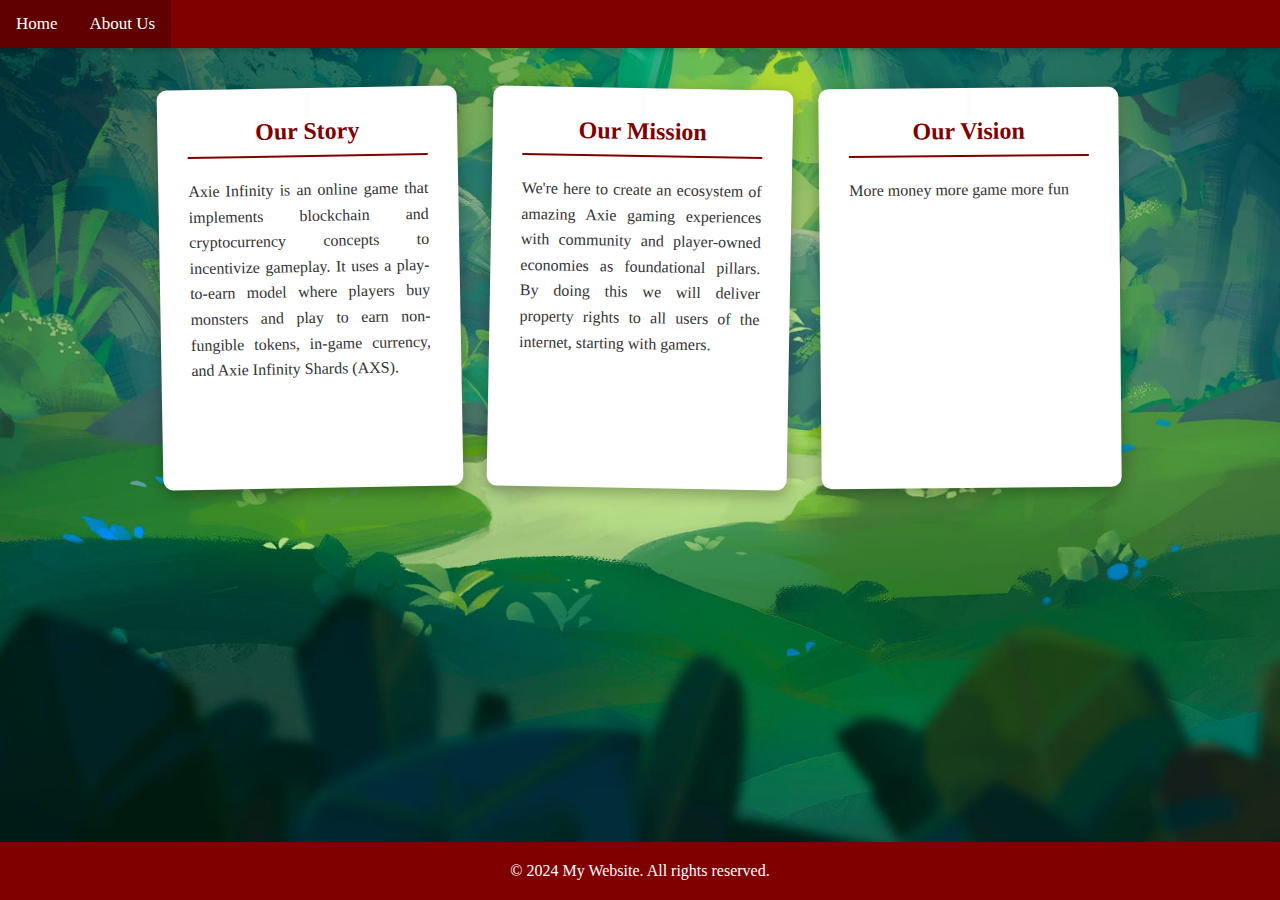
==== about.html @ 25cd3b6a "hello website" ====
<!DOCTYPE html>
<html lang="en">
<head>
    <meta charset="UTF-8">
    <meta name="viewport" content="width=device-width, initial-scale=1.0">
    <title>About Us</title>
    <style>
        * {
            margin: 0;
            padding: 0;
            box-sizing: border-box;
        }

        body {
            min-height: 100vh;
            display: flex;
            flex-direction: column;
            background-image: url('./images/bg2.jpg');
            background-size: cover;
            background-position: center;
            background-repeat: no-repeat;
            background-attachment: fixed;
        }

        .navbar {
            background-color: #800000;
            overflow: hidden;
            position: sticky;
            top: 0;
            width: 100%;
            box-shadow: 0 2px 5px rgba(0,0,0,0.2);
            z-index: 1000;
        }

        .navbar a {
            float: left;
            color: white;
            text-align: center;
            padding: 14px 16px;
            text-decoration: none;
            font-size: 17px;
            transition: 0.3s;
        }

        .navbar a:hover {
            background-color: #600000;
            color: white;
        }

        .navbar a.active {
            background-color: #600000;
            color: white;
        }

        .content {
            flex: 1;
            padding: 20px;
            margin-bottom: 60px;
        }

        .papers-container {
            display: flex;
            justify-content: center;
            gap: 30px;
            padding: 20px;
            flex-wrap: wrap;
        }

        .paper {
            background: white;
            padding: 30px;
            width: 300px;
            min-height: 400px;
            border-radius: 10px;
            box-shadow: 0 5px 15px rgba(0,0,0,0.3);
            position: relative;
            transform: rotate(-1deg);
            transition: transform 0.3s ease;
        }

        .paper:nth-child(2) {
            transform: rotate(1deg);
        }

        .paper:nth-child(3) {
            transform: rotate(-0.5deg);
        }

        .paper:hover {
            transform: rotate(0) scale(1.02);
            z-index: 1;
        }

        .paper::before {
            content: '';
            position: absolute;
            top: 0;
            left: 0;
            right: 0;
            height: 30px;
            background: linear-gradient(to right, 
                transparent 0%,
                transparent 49%,
                #ddd 49.5%,
                #ddd 50.5%,
                transparent 51%,
                transparent 100%
            );
            opacity: 0.1;
        }

        .paper h2 {
            color: #800000;
            margin-bottom: 20px;
            font-size: 1.5em;
            text-align: center;
            border-bottom: 2px solid #800000;
            padding-bottom: 10px;
        }

        .paper p {
            color: #333;
            line-height: 1.6;
            font-size: 1em;
            margin-bottom: 15px;
            text-align: justify;
        }

        footer {
            background-color: #800000;
            color: white;
            text-align: center;
            padding: 20px;
            width: 100%;
            position: fixed;
            bottom: 0;
            left: 0;
            z-index: 100;
        }

        footer p {
            margin: 0;
        }

        @media (max-width: 1000px) {
            .papers-container {
                flex-direction: column;
                align-items: center;
            }
            
            .paper {
                width: 90%;
                max-width: 400px;
            }
        }
    </style>
</head>
<body>
    <div class="navbar">
        <a href="index.html">Home</a>
        <a href="about.html" class="active">About Us</a>
    </div>

    <main class="content">
        <div class="papers-container">
            <div class="paper">
                <h2>Our Story</h2>
                <p>Axie Infinity is an online game that implements blockchain and cryptocurrency concepts to incentivize gameplay. It uses a play-to-earn model where players buy monsters and play to earn non-fungible tokens, in-game currency, and Axie Infinity Shards (AXS).</p>
            </div>

            <div class="paper">
                <h2>Our Mission</h2>
                <p>We're here to create an ecosystem of amazing Axie gaming experiences with community and player-owned economies as foundational pillars. By doing this we will deliver property rights to all users of the internet, starting with gamers.</p>
                
            </div>

            <div class="paper">
                <h2>Our Vision</h2>
                <p>More money more game more fun</p>
            </div>
        </div>
    </main>

    <footer>
        <p>&copy; 2024 My Website. All rights reserved.</p>
    </footer>
</body>
</html>
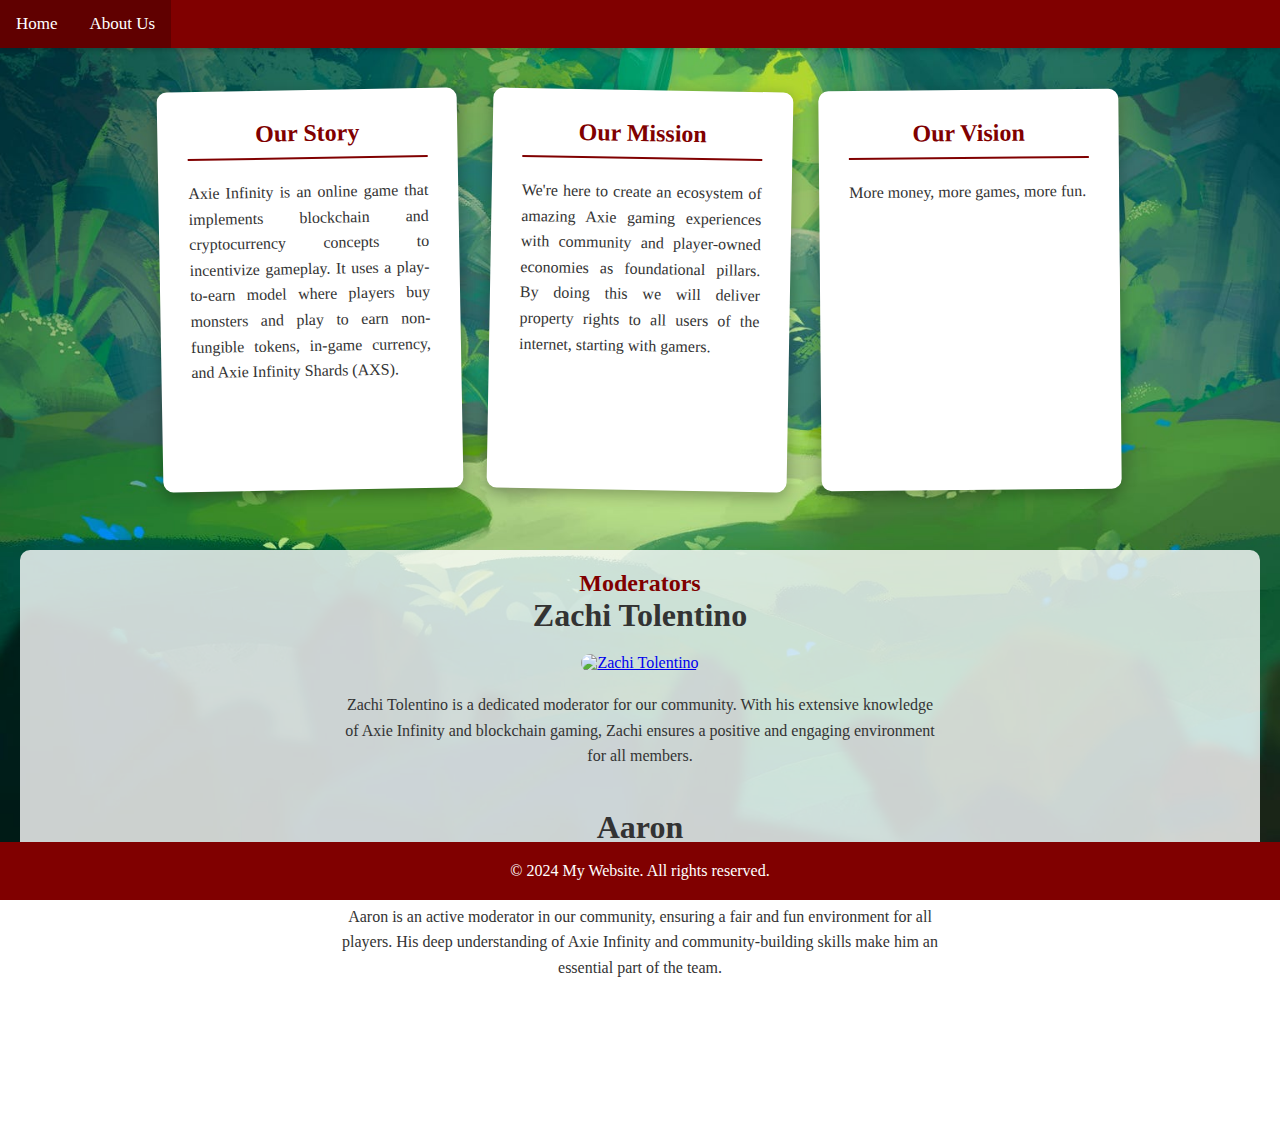
==== commit b2c1c58a: "update on about" ====
--- a/about.html
+++ b/about.html
@@ -13,19 +13,19 @@
 
         body {
             min-height: 100vh;
-            display: flex;
-            flex-direction: column;
             background-image: url('./images/bg2.jpg');
             background-size: cover;
             background-position: center;
             background-repeat: no-repeat;
             background-attachment: fixed;
+            padding-top: 50px; /* Height of the navbar */
+            padding-bottom: 60px; /* Height of the footer */
         }
 
         .navbar {
             background-color: #800000;
             overflow: hidden;
-            position: sticky;
+            position: fixed;
             top: 0;
             width: 100%;
             box-shadow: 0 2px 5px rgba(0,0,0,0.2);
@@ -44,18 +44,14 @@
 
         .navbar a:hover {
             background-color: #600000;
-            color: white;
         }
 
         .navbar a.active {
             background-color: #600000;
-            color: white;
         }
 
         .content {
-            flex: 1;
-            padding: 20px;
-            margin-bottom: 60px;
+            padding: 20px;
         }
 
         .papers-container {
@@ -91,24 +87,6 @@
             z-index: 1;
         }
 
-        .paper::before {
-            content: '';
-            position: absolute;
-            top: 0;
-            left: 0;
-            right: 0;
-            height: 30px;
-            background: linear-gradient(to right, 
-                transparent 0%,
-                transparent 49%,
-                #ddd 49.5%,
-                #ddd 50.5%,
-                transparent 51%,
-                transparent 100%
-            );
-            opacity: 0.1;
-        }
-
         .paper h2 {
             color: #800000;
             margin-bottom: 20px;
@@ -121,9 +99,44 @@
         .paper p {
             color: #333;
             line-height: 1.6;
+            text-align: justify;
+        }
+
+        .moderators {
+            background-color: rgba(255, 255, 255, 0.8);
+            padding: 20px;
+            margin-top: 40px;
+            text-align: center;
+            border-radius: 10px;
+        }
+
+        .moderators h3 {
+            color: #800000;
+            font-size: 1.5em;
+        }
+
+        .moderators h1 {
+            color: #333;
+            font-size: 2em;
+            margin-bottom: 20px;
+        }
+
+        .moderator {
+            margin-bottom: 40px;
+        }
+
+        .moderator img {
+            max-width: 300px;
+            border-radius: 10px;
+            margin-bottom: 20px;
+        }
+
+        .moderator p {
+            max-width: 600px;
+            margin: 0 auto;
+            color: #333;
             font-size: 1em;
-            margin-bottom: 15px;
-            text-align: justify;
+            line-height: 1.6;
         }
 
         footer {
@@ -135,23 +148,6 @@
             position: fixed;
             bottom: 0;
             left: 0;
-            z-index: 100;
-        }
-
-        footer p {
-            margin: 0;
-        }
-
-        @media (max-width: 1000px) {
-            .papers-container {
-                flex-direction: column;
-                align-items: center;
-            }
-            
-            .paper {
-                width: 90%;
-                max-width: 400px;
-            }
         }
     </style>
 </head>
@@ -171,12 +167,31 @@
             <div class="paper">
                 <h2>Our Mission</h2>
                 <p>We're here to create an ecosystem of amazing Axie gaming experiences with community and player-owned economies as foundational pillars. By doing this we will deliver property rights to all users of the internet, starting with gamers.</p>
-                
             </div>
 
             <div class="paper">
                 <h2>Our Vision</h2>
-                <p>More money more game more fun</p>
+                <p>More money, more games, more fun.</p>
+            </div>
+        </div>
+
+        <div class="moderators">
+            <h3>Moderators</h3>
+
+            <div class="moderator">
+                <h1>Zachi Tolentino</h1>
+                <a href="https://www.facebook.com/zakiaaron.tolentino.7" target="_blank" rel="noopener noreferrer">
+                    <img src="https://scontent.fmnl13-4.fna.fbcdn.net/v/t39.30808-6/456330156_3400064063470986_2531210112827866284_n.jpg?_nc_cat=107&ccb=1-7&_nc_sid=6ee11a&_nc_ohc=4diUMwILxNYQ7kNvgF29hRL&_nc_oc=AdiG0-9Uk6D1Txq1moL1Qglh45Y1r0g4yXcG2ZhBxUyCdDE9IhgmANp4vPl9AoEfFsE&_nc_zt=23&_nc_ht=scontent.fmnl13-4.fna&_nc_gid=AyWNDrOsFCa76mablFYDbbV&oh=00_AYAI_JqnSnXSTKarHdSzrVGYmy3UPpP-W-rMOfMozaoNCg&oe=67ABEE24" alt="Zachi Tolentino">
+                </a>
+                <p>Zachi Tolentino is a dedicated moderator for our community. With his extensive knowledge of Axie Infinity and blockchain gaming, Zachi ensures a positive and engaging environment for all members.</p>
+            </div>
+
+            <div class="moderator">
+                <h1>Aaron</h1>
+                <a href="https://www.instagram.com/aaaarroonnnn_/" target="_blank" rel="noopener noreferrer">
+                    <img src="https://scontent.fmnl13-2.fna.fbcdn.net/v/t39.30808-6/440362198_3305787809565279_4643549315012911737_n.jpg?_nc_cat=111&ccb=1-7&_nc_sid=a5f93a&_nc_ohc=SOo5iX_Be0oQ7kNvgHQYjiA&_nc_oc=Adj-_FRqaJlPzTp1SvNEHpQ7ITH0YeGmp7weextSyWqCjOs7ExIi1-XUglIGiycMMp4&_nc_zt=23&_nc_ht=scontent.fmnl13-2.fna&_nc_gid=A-L-1yCbYiIqnqAvk41vmeW&oh=00_AYBhAKSfRiu2xA_o2PZ-wV0ZMJ0qvwgQEF2B5PhFWOeetw&oe=67ABF5CA" alt="Aaron">
+                </a>
+                <p>Aaron is an active moderator in our community, ensuring a fair and fun environment for all players. His deep understanding of Axie Infinity and community-building skills make him an essential part of the team.</p>
             </div>
         </div>
     </main>
@@ -185,4 +200,4 @@
         <p>&copy; 2024 My Website. All rights reserved.</p>
     </footer>
 </body>
-</html>+</html>
